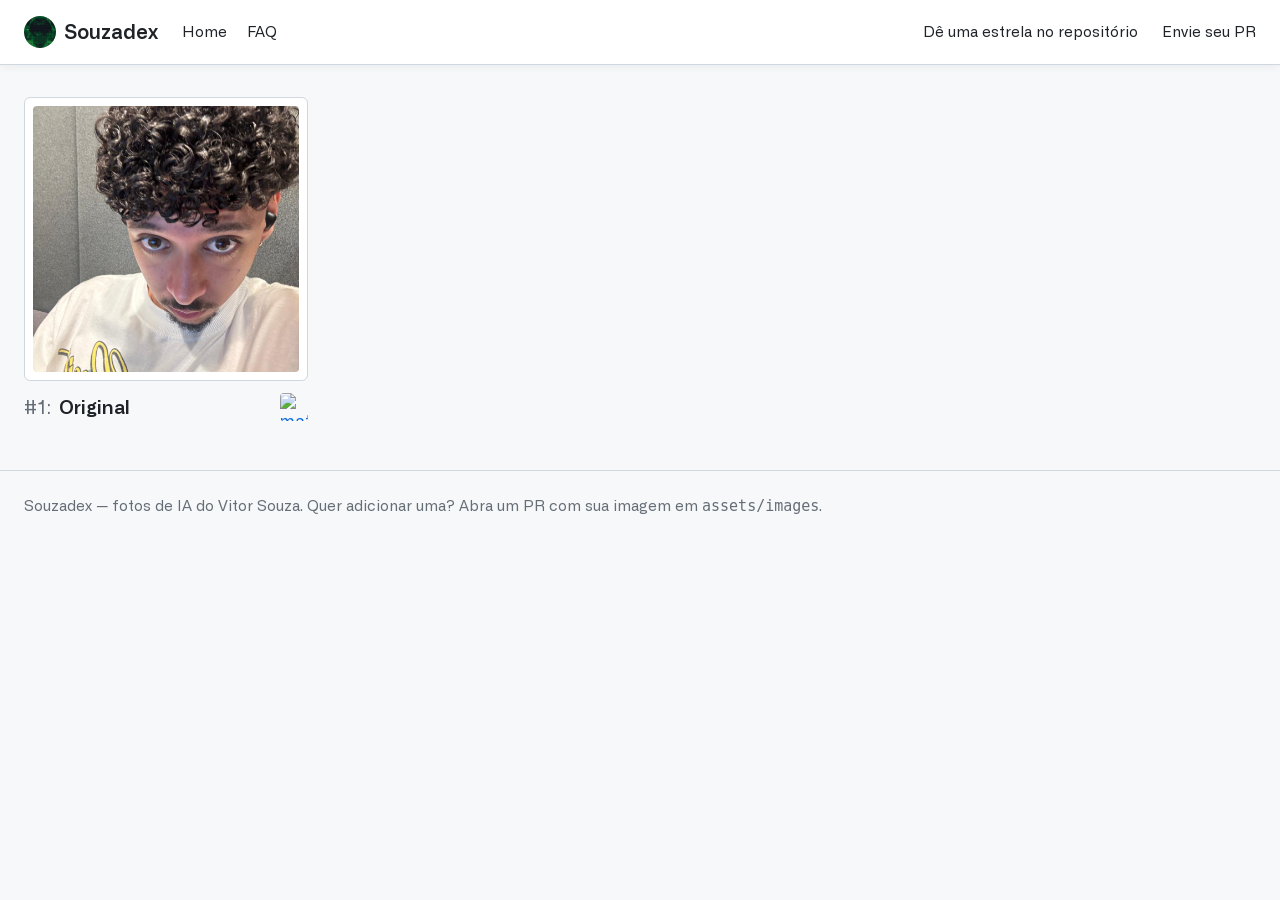
==== index.html @ 8e00444f "feat: add initial implementation of Souzadex gallery with FAQ and image detail pages" ====
<!DOCTYPE html>
<html lang="pt-BR">

<head>
  <meta charset="utf-8">
  <meta name="viewport" content="width=device-width, initial-scale=1">
  <title>Souzadex</title>
  <meta name="description" content="Souzadex — galeria de fotos de IA do Vitor Souza, mantida pela comunidade.">
  <link rel="stylesheet" href="styles/style.css">
</head>

<body>
  <header class="header">
    <div class="container header-inner">
      <a class="brand" href="./">
        <img class="brand-mark" src="assets/logo.png" alt="Souzadex" width="32" height="32">
        Souzadex
      </a>
      <nav class="header-nav">
        <a href="index.html">Home</a>
        <a href="faq.html">FAQ</a>
      </nav>
      <nav class="header-links">
        <a href="https://github.com/matheusaudibert/souzadex" target="_blank" rel="noopener">Dê uma estrela
          no repositório</a>
        <a href="https://github.com/matheusaudibert/souzadex/upload/main/assets/images" target="_blank"
          rel="noopener">Envie seu PR</a>
      </nav>
    </div>
  </header>

  <main class="container">
    <div class="grid" id="grid"></div>
  </main>

  <footer class="footer">
    <div class="container">
      <p>Souzadex &mdash; fotos de IA do Vitor Souza. Quer adicionar uma? Abra um PR com sua imagem em
        <code>assets/images</code>.
      </p>
    </div>
  </footer>

  <script src="souzas.js"></script>
  <script src="scripts/script.js"></script>
</body>

</html>
---- styles/style.css ----
@font-face {
  font-family: "Alliance No.1";
  src: url("../assets/fonts/AllianceNo1-Regular.woff2") format("woff2");
  font-weight: 400;
  font-style: normal;
  font-display: swap;
}

@font-face {
  font-family: "Alliance No.1";
  src: url("../assets/fonts/AllianceNo1-Medium.woff2") format("woff2");
  font-weight: 500;
  font-style: normal;
  font-display: swap;
}

@font-face {
  font-family: "Alliance No.1";
  src: url("../assets/fonts/AllianceNo1-SemiBold.woff2") format("woff2");
  font-weight: 600;
  font-style: normal;
  font-display: swap;
}

@font-face {
  font-family: "Alliance No.1";
  src: url("../assets/fonts/AllianceNo1-Bold.woff2") format("woff2");
  font-weight: 700;
  font-style: normal;
  font-display: swap;
}

:root {
  --bg: #f6f8fa;
  --card-bg: #ffffff;
  --border: #d0d7de;
  --text: #1f2328;
  --text-muted: #656d76;
  --link: #0969da;
  --radius: 6px;
}

* {
  box-sizing: border-box;
  margin: 0;
  padding: 0;
}

html {
  overflow-y: scroll;
}

body {
  font-family: "Alliance No.1", -apple-system, BlinkMacSystemFont, "Segoe UI", "Noto Sans", Helvetica, Arial, sans-serif;
  background: var(--bg);
  color: var(--text);
  font-size: 17px;
  line-height: 1.5;
}

a {
  color: var(--link);
  text-decoration: none;
}

a:hover {
  text-decoration: underline;
}

.container {
  max-width: 1600px;
  margin: 0 auto;
  padding: 0 24px;
}

@media (max-width: 640px) {
  .container {
    padding: 0 8px;
  }
}

/* Header */
.header {
  position: sticky;
  top: 0;
  z-index: 10;
  background: var(--card-bg);
  border-bottom: 1px solid var(--border);
  box-shadow: 0 2px 8px rgba(31, 35, 40, 0.06);
  margin-bottom: 32px;
}

.header-inner {
  display: flex;
  align-items: center;
  gap: 16px;
  padding-top: 16px;
  padding-bottom: 16px;
}

.brand {
  display: flex;
  align-items: center;
  gap: 8px;
  font-size: 20px;
  font-weight: 600;
  color: var(--text);
}

.brand:hover {
  text-decoration: none;
}

.brand-mark {
  display: block;
  width: 32px;
  height: 32px;
  border-radius: 50%;
  object-fit: cover;
}

.header-nav {
  display: flex;
  align-items: center;
  gap: 20px;
  margin-left: 8px;
  font-size: 15px;
}

.header-nav a {
  color: var(--text);
}

.header-links {
  display: flex;
  align-items: center;
  gap: 24px;
  margin-left: auto;
  font-size: 15px;
}

.header-links a {
  color: var(--text);
}

/* Grid */
.grid {
  display: grid;
  grid-template-columns: repeat(4, 1fr);
  gap: 32px;
  padding-bottom: 48px;
}

@media (max-width: 1024px) {
  .grid {
    grid-template-columns: repeat(3, 1fr);
  }
}

@media (max-width: 768px) {
  .grid {
    grid-template-columns: repeat(2, 1fr);
  }
}

@media (max-width: 480px) {
  .grid {
    grid-template-columns: 1fr;
  }
}

/* Card */
.card-image {
  display: block;
  padding: 8px;
  margin-bottom: 12px;
  background: var(--card-bg);
  border: 1px solid var(--border);
  border-radius: var(--radius);
  transition: box-shadow 0.15s ease, transform 0.15s ease;
}

.card-image:hover {
  box-shadow: 0 3px 12px rgba(31, 35, 40, 0.15);
  transform: translateY(-2px);
}

.card-image img {
  display: block;
  width: 100%;
  aspect-ratio: 1;
  object-fit: cover;
  border-radius: calc(var(--radius) - 2px);
}

.card-info {
  display: flex;
  align-items: center;
  justify-content: space-between;
  gap: 8px;
}

.card-title {
  font-size: 19px;
  font-weight: 600;
}

.card-title a {
  color: var(--text);
}

.card-number {
  color: var(--text-muted);
  font-weight: 400;
  padding-right: 4px;
}

.card-authors {
  display: flex;
  flex-wrap: nowrap;
  gap: 4px;
}

.card-authors img {
  display: block;
  border-radius: 4px;
}

/* Detail page */
.back-link {
  font-size: 15px;
  margin-left: auto;
  color: var(--text-muted);
}

.detail-container {
  display: flex;
  justify-content: center;
  padding-bottom: 48px;
}

.card-detail {
  width: 100%;
  max-width: 640px;
}

.card-detail .card-image:hover {
  transform: none;
}

.card-detail .card-title {
  font-size: 26px;
}

/* FAQ */
.faq {
  max-width: 760px;
  padding-bottom: 64px;
}

.faq-title {
  font-size: 44px;
  font-weight: 700;
  margin-bottom: 8px;
}

.faq-subtitle {
  font-size: 18px;
  color: var(--text-muted);
  margin-bottom: 48px;
}

.faq-item {
  margin-bottom: 40px;
}

.faq-item h2 {
  font-size: 22px;
  font-weight: 600;
  margin-bottom: 8px;
}

.faq-item hr {
  border: 0;
  border-top: 1px solid var(--border);
  margin-bottom: 16px;
}

.faq-item p {
  margin-bottom: 12px;
}

.faq-item ul {
  padding-left: 24px;
}

.faq-item li {
  margin-bottom: 6px;
}

/* Empty state */
.empty {
  padding: 48px 0;
  text-align: center;
  color: var(--text-muted);
}

/* Footer */
.footer {
  color: var(--text-muted);
  font-size: 15px;
}

.footer .container {
  border-top: 1px solid var(--border);
  padding-top: 24px;
  padding-bottom: 24px;
}
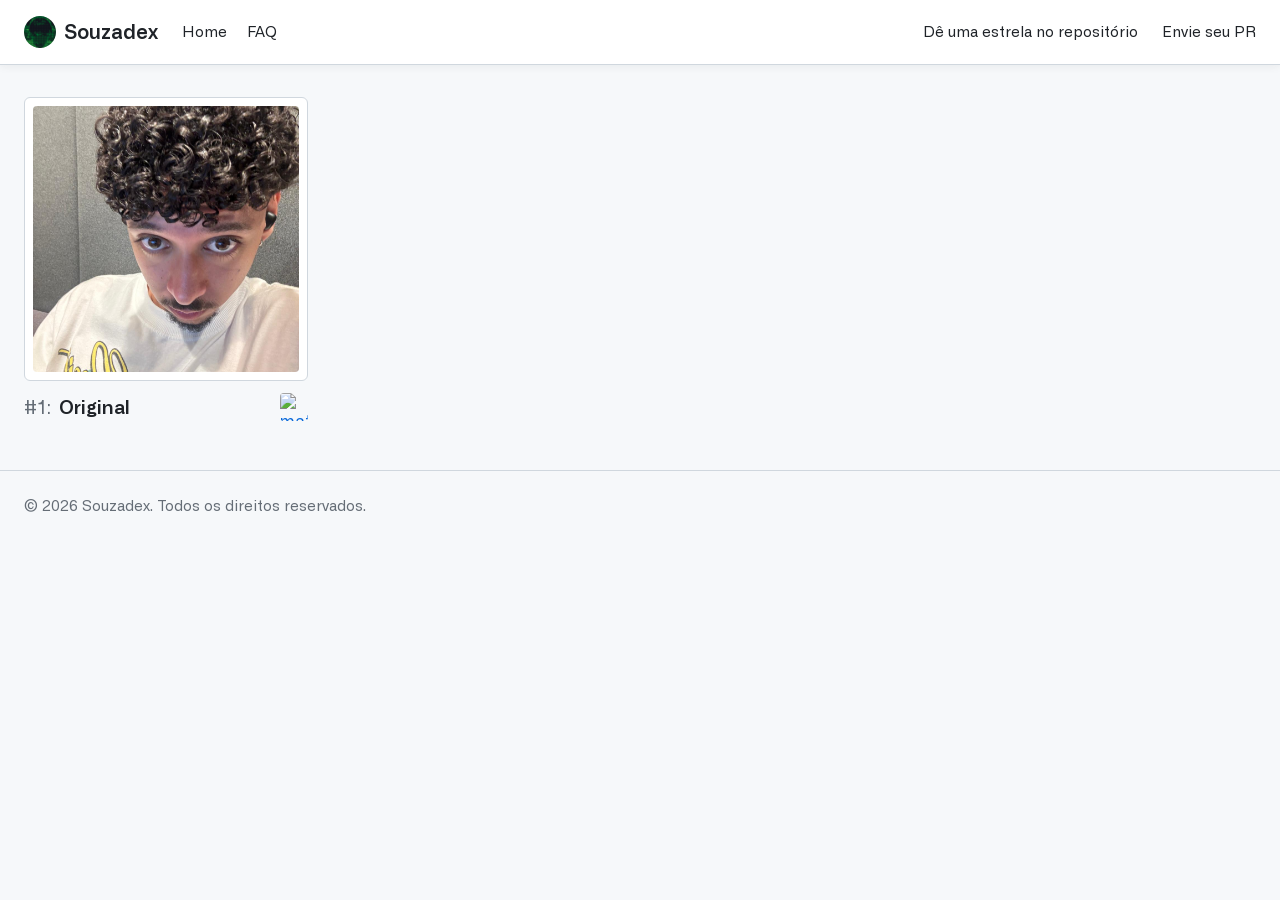
==== commit e85a3254: "fix: update meta description for consistency across HTML files" ====
--- a/index.html
+++ b/index.html
@@ -5,7 +5,8 @@
   <meta charset="utf-8">
   <meta name="viewport" content="width=device-width, initial-scale=1">
   <title>Souzadex</title>
-  <meta name="description" content="Souzadex — galeria de fotos de IA do Vitor Souza, mantida pela comunidade.">
+  <meta name="description" content="Souzadex, a galeria de fotos de IA do Vitor Souza">
+  <link rel="icon" href="assets/icon.ico" type="image/x-icon">
   <link rel="stylesheet" href="styles/style.css">
 </head>
 
@@ -13,7 +14,7 @@
   <header class="header">
     <div class="container header-inner">
       <a class="brand" href="./">
-        <img class="brand-mark" src="assets/logo.png" alt="Souzadex" width="32" height="32">
+        <img class="brand-mark" src="assets/logo.png" alt="Souzadex" width="42" height="42">
         Souzadex
       </a>
       <nav class="header-nav">
@@ -35,9 +36,7 @@
 
   <footer class="footer">
     <div class="container">
-      <p>Souzadex &mdash; fotos de IA do Vitor Souza. Quer adicionar uma? Abra um PR com sua imagem em
-        <code>assets/images</code>.
-      </p>
+      <p>© 2026 Souzadex. Todos os direitos reservados.</p>
     </div>
   </footer>
 
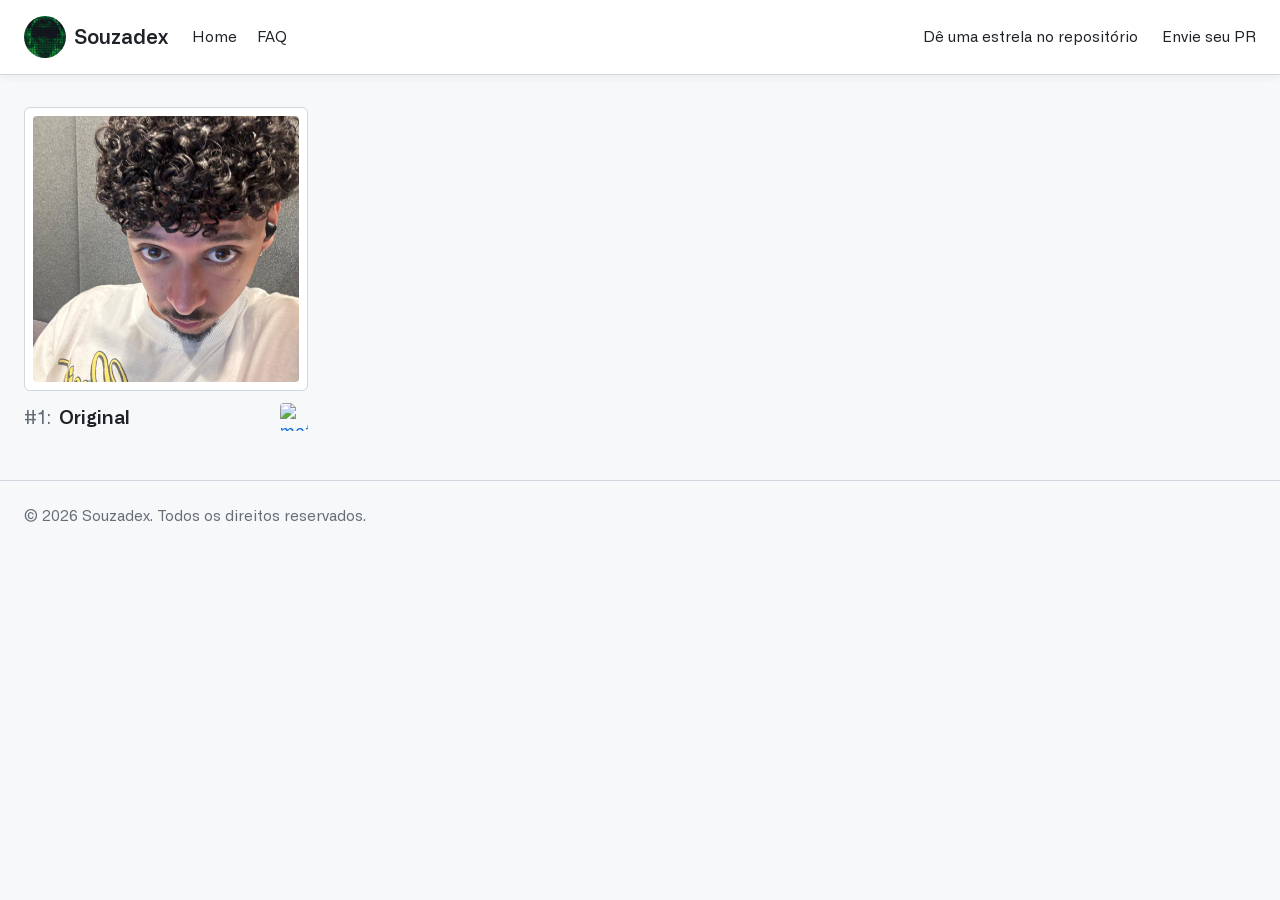
==== commit bedd6ee3: "feat: add responsive menu toggle functionality" ====
--- a/index.html
+++ b/index.html
@@ -21,10 +21,15 @@
         <a href="index.html">Home</a>
         <a href="faq.html">FAQ</a>
       </nav>
+      <button class="menu-toggle" type="button" aria-label="Abrir menu" aria-expanded="false">
+        <span></span>
+        <span></span>
+        <span></span>
+      </button>
       <nav class="header-links">
         <a href="https://github.com/matheusaudibert/souzadex" target="_blank" rel="noopener">Dê uma estrela
           no repositório</a>
-        <a href="https://github.com/matheusaudibert/souzadex/upload/main/assets/images" target="_blank"
+        <a href="https://github.com/matheusaudibert/souzadex/blob/main/CONTRIBUTING.md" target="_blank"
           rel="noopener">Envie seu PR</a>
       </nav>
     </div>
@@ -42,6 +47,7 @@
 
   <script src="souzas.js"></script>
   <script src="scripts/script.js"></script>
+  <script src="scripts/menu.js"></script>
 </body>
 
 </html>
--- a/styles/style.css
+++ b/styles/style.css
@@ -113,8 +113,8 @@
 
 .brand-mark {
   display: block;
-  width: 32px;
-  height: 32px;
+  width: 42px;
+  height: 42px;
   border-radius: 50%;
   object-fit: cover;
 }
@@ -141,6 +141,76 @@
 
 .header-links a {
   color: var(--text);
+}
+
+.menu-toggle {
+  display: none;
+  flex-direction: column;
+  justify-content: center;
+  gap: 5px;
+  width: 40px;
+  height: 40px;
+  margin-left: auto;
+  padding: 10px 9px;
+  background: none;
+  border: 1px solid var(--border);
+  border-radius: var(--radius);
+  cursor: pointer;
+}
+
+.menu-toggle span {
+  display: block;
+  width: 100%;
+  height: 2px;
+  background: var(--text);
+  border-radius: 1px;
+  transition: transform 0.2s ease, opacity 0.2s ease;
+}
+
+@media (max-width: 768px) {
+  .menu-toggle {
+    display: flex;
+  }
+
+  .menu-open .menu-toggle span:nth-child(1) {
+    transform: translateY(7px) rotate(45deg);
+  }
+
+  .menu-open .menu-toggle span:nth-child(2) {
+    opacity: 0;
+  }
+
+  .menu-open .menu-toggle span:nth-child(3) {
+    transform: translateY(-7px) rotate(-45deg);
+  }
+
+  .header-links {
+    display: none;
+    position: absolute;
+    top: 100%;
+    left: 0;
+    right: 0;
+    flex-direction: column;
+    align-items: stretch;
+    gap: 0;
+    margin: 0;
+    padding: 4px 24px;
+    background: var(--card-bg);
+    border-bottom: 1px solid var(--border);
+    box-shadow: 0 8px 16px rgba(31, 35, 40, 0.1);
+  }
+
+  .menu-open .header-links {
+    display: flex;
+  }
+
+  .header-links a {
+    padding: 12px 0;
+  }
+
+  .header-links a + a {
+    border-top: 1px solid var(--border);
+  }
 }
 
 /* Grid */
@@ -315,4 +385,16 @@
   border-top: 1px solid var(--border);
   padding-top: 24px;
   padding-bottom: 24px;
+}
+
+@media (max-width: 768px) {
+  .footer {
+    text-align: center;
+  }
+}
+
+@media (max-width: 640px) {
+  .header-links {
+    padding: 4px 8px;
+  }
 }
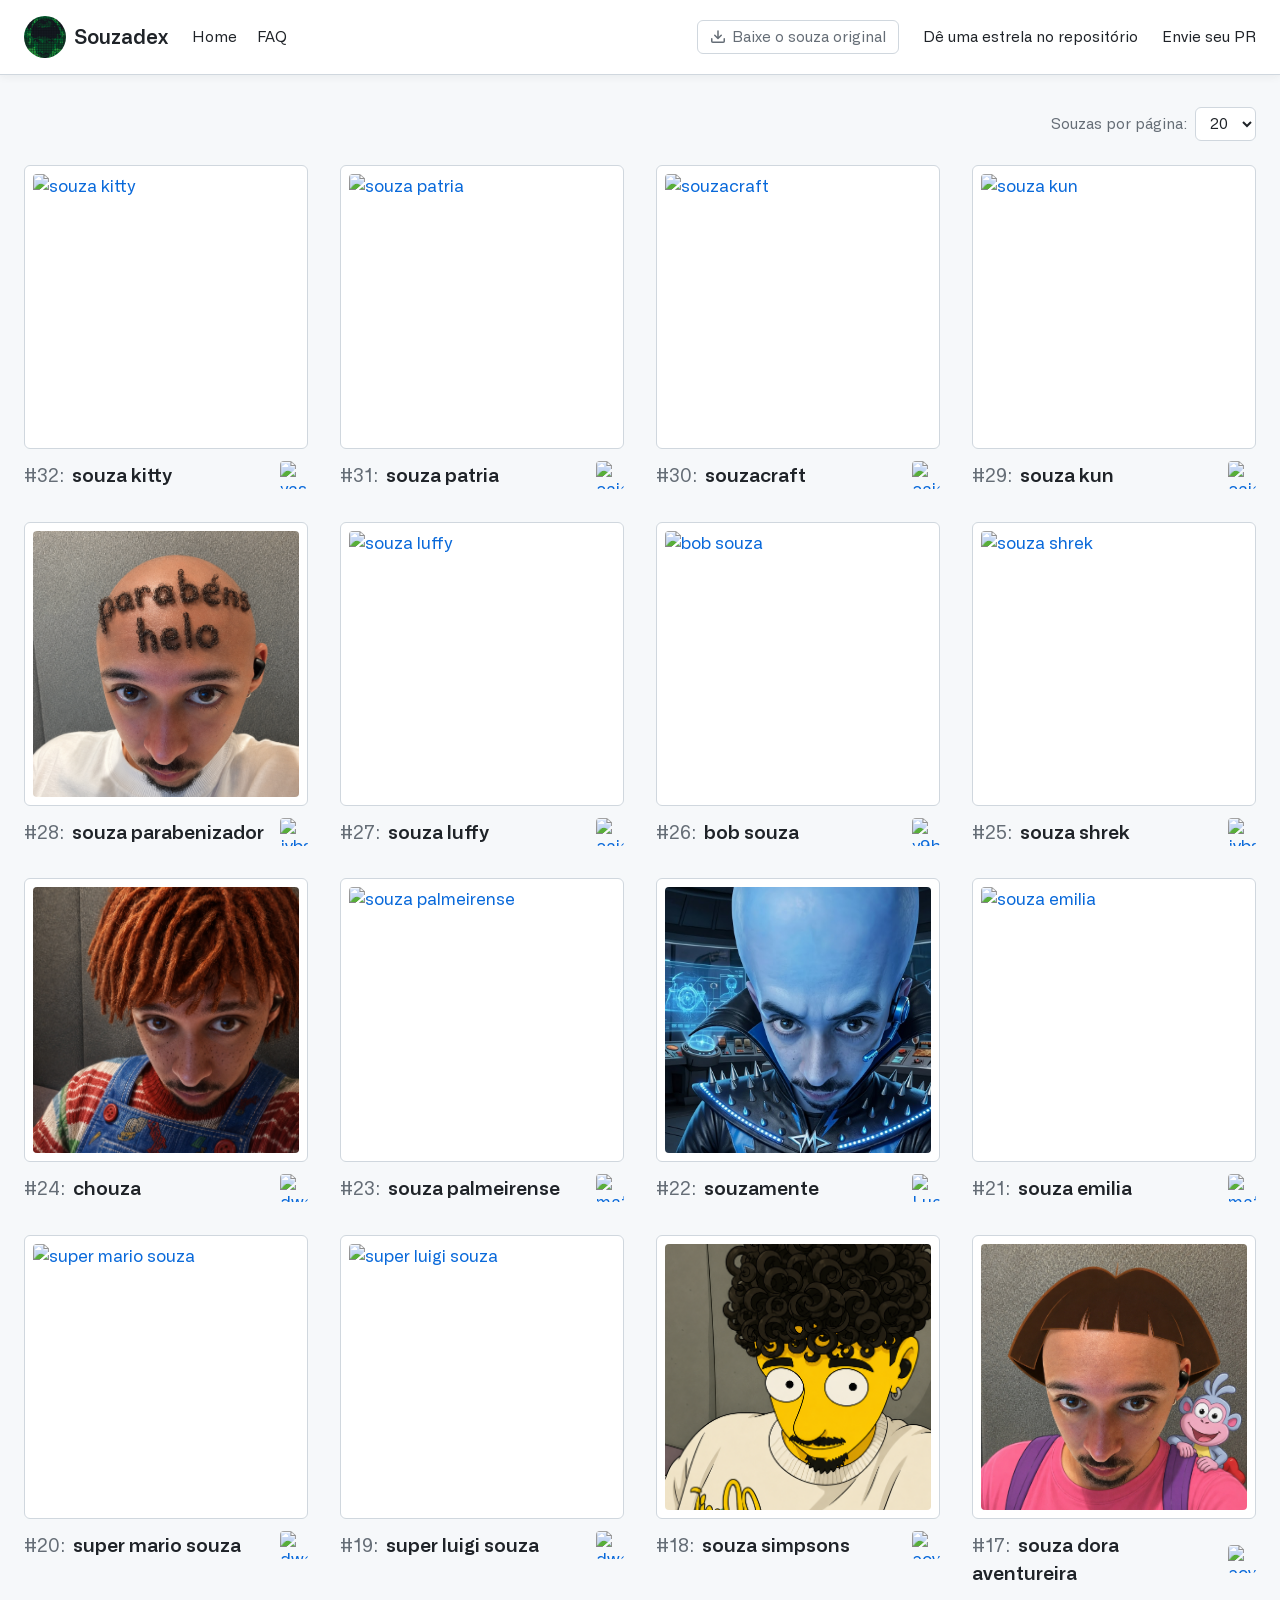
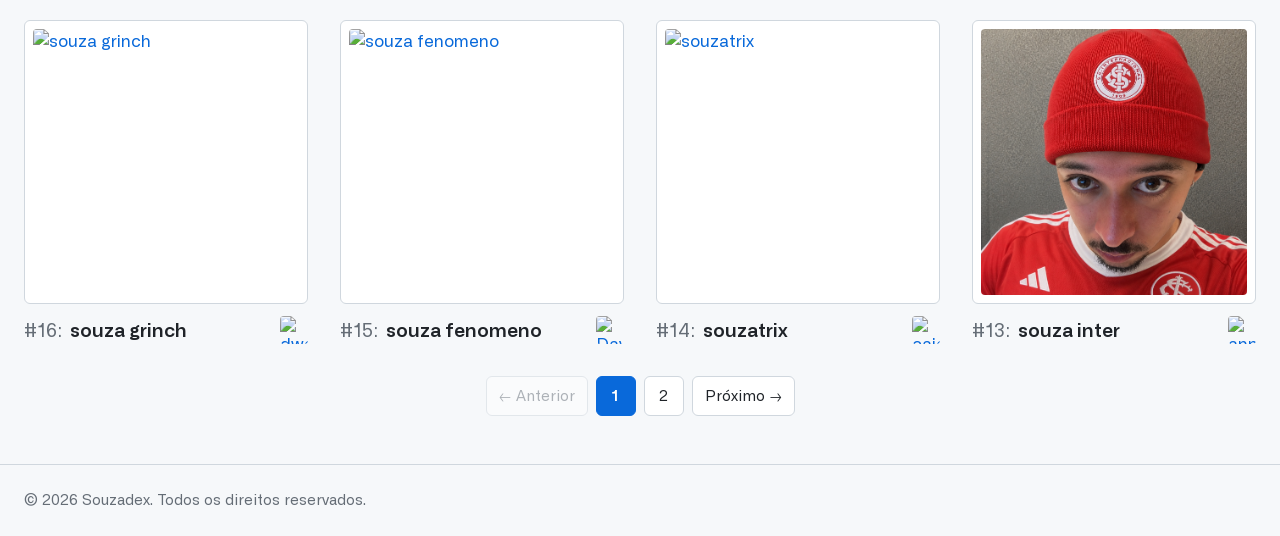
==== commit 5257b1b6: "Merge pull request #39 from eovinicius/feature/adiciona-paginacao feat: adiciona paginação e control" ====
--- a/index.html
+++ b/index.html
@@ -5,7 +5,18 @@
   <meta charset="utf-8">
   <meta name="viewport" content="width=device-width, initial-scale=1">
   <title>Souzadex</title>
-  <meta name="description" content="Souzadex, a galeria de fotos de IA do Vitor Souza">
+  <meta name="description" content="Galeria de fotos de IA do @souzaa.dev">
+  <meta property="og:type" content="website">
+  <meta property="og:title" content="Souzadex">
+  <meta property="og:description" content="Galeria de fotos de IA do @souzaa.dev">
+  <meta property="og:url" content="https://souzadex.vercel.app/">
+  <meta property="og:image" content="https://souzadex.vercel.app/assets/preview.png">
+  <meta property="og:image:width" content="968">
+  <meta property="og:image:height" content="443">
+  <meta name="twitter:card" content="summary_large_image">
+  <meta name="twitter:title" content="Souzadex">
+  <meta name="twitter:description" content="Galeria de fotos de IA do @souzaa.dev">
+  <meta name="twitter:image" content="https://souzadex.vercel.app/assets/preview.png">
   <link rel="icon" href="assets/icon.ico" type="image/x-icon">
   <link rel="stylesheet" href="styles/style.css">
 </head>
@@ -18,7 +29,7 @@
         Souzadex
       </a>
       <nav class="header-nav">
-        <a href="index.html">Home</a>
+        <a href="./">Home</a>
         <a href="faq.html">FAQ</a>
       </nav>
       <button class="menu-toggle" type="button" aria-label="Abrir menu" aria-expanded="false">
@@ -27,16 +38,30 @@
         <span></span>
       </button>
       <nav class="header-links">
+        <a class="download-original" href="assets/images/original.jpeg" download>
+          <svg width="16" height="16" viewBox="0 0 16 16" fill="currentColor" aria-hidden="true">
+            <path d="M2.75 14A1.75 1.75 0 0 1 1 12.25v-2.5a.75.75 0 0 1 1.5 0v2.5c0 .138.112.25.25.25h10.5a.25.25 0 0 0 .25-.25v-2.5a.75.75 0 0 1 1.5 0v2.5A1.75 1.75 0 0 1 13.25 14Z"/>
+            <path d="M7.25 7.689V2a.75.75 0 0 1 1.5 0v5.689l1.97-1.969a.749.749 0 1 1 1.06 1.06l-3.25 3.25a.749.749 0 0 1-1.06 0L4.22 6.78a.749.749 0 1 1 1.06-1.06l1.97 1.969Z"/>
+          </svg>
+          Baixe o souza original
+        </a>
         <a href="https://github.com/matheusaudibert/souzadex" target="_blank" rel="noopener">Dê uma estrela
           no repositório</a>
-        <a href="https://github.com/matheusaudibert/souzadex/blob/main/CONTRIBUTING.md" target="_blank"
-          rel="noopener">Envie seu PR</a>
+        <a href="https://github.com/matheusaudibert/souzadex/blob/main/CONTRIBUTING.md#enviando-um-souza"
+          target="_blank" rel="noopener">Envie seu PR</a>
       </nav>
     </div>
   </header>
 
   <main class="container">
+    <div class="toolbar">
+      <label class="page-size-control">
+        <span>Souzas por página:</span>
+        <select id="page-size" aria-label="Souzas por página"></select>
+      </label>
+    </div>
     <div class="grid" id="grid"></div>
+    <nav class="pagination" id="pagination" aria-label="Paginação"></nav>
   </main>
 
   <footer class="footer">
@@ -50,4 +75,4 @@
   <script src="scripts/menu.js"></script>
 </body>
 
-</html>+</html>
--- a/styles/style.css
+++ b/styles/style.css
@@ -141,6 +141,27 @@
 
 .header-links a {
   color: var(--text);
+}
+
+.download-original {
+  display: inline-flex;
+  align-items: center;
+  gap: 6px;
+  padding: 5px 12px;
+  color: var(--text-muted);
+  border: 1px solid var(--border);
+  border-radius: var(--radius);
+  transition: color 0.15s ease, border-color 0.15s ease;
+}
+
+.header-links a.download-original {
+  color: var(--text-muted);
+}
+
+.download-original:hover {
+  color: var(--link);
+  border-color: var(--link);
+  text-decoration: none;
 }
 
 .menu-toggle {
@@ -211,6 +232,12 @@
   .header-links a + a {
     border-top: 1px solid var(--border);
   }
+
+  .header-links a.download-original {
+    color: var(--text);
+    border: 0;
+    border-radius: 0;
+  }
 }
 
 /* Grid */
@@ -218,7 +245,7 @@
   display: grid;
   grid-template-columns: repeat(4, 1fr);
   gap: 32px;
-  padding-bottom: 48px;
+  padding-bottom: 32px;
 }
 
 @media (max-width: 1024px) {
@@ -237,6 +264,95 @@
   .grid {
     grid-template-columns: 1fr;
   }
+}
+
+/* Toolbar */
+.toolbar {
+  display: flex;
+  justify-content: flex-end;
+  margin-bottom: 24px;
+}
+
+.page-size-control {
+  display: inline-flex;
+  align-items: center;
+  gap: 8px;
+  font-size: 15px;
+  color: var(--text-muted);
+}
+
+.page-size-control select {
+  font-family: inherit;
+  font-size: 15px;
+  color: var(--text);
+  background: var(--card-bg);
+  border: 1px solid var(--border);
+  border-radius: var(--radius);
+  padding: 6px 10px;
+  cursor: pointer;
+}
+
+.page-size-control select:hover {
+  border-color: var(--text-muted);
+}
+
+/* Pagination */
+.pagination {
+  display: flex;
+  flex-wrap: wrap;
+  align-items: center;
+  justify-content: center;
+  gap: 8px;
+  padding-bottom: 48px;
+}
+
+.pagination:empty {
+  display: none;
+}
+
+.page-link,
+.page-current,
+.page-disabled,
+.page-ellipsis {
+  display: inline-flex;
+  align-items: center;
+  justify-content: center;
+  min-width: 40px;
+  height: 40px;
+  padding: 0 12px;
+  border-radius: var(--radius);
+  font-size: 15px;
+}
+
+.page-link {
+  color: var(--text);
+  background: var(--card-bg);
+  border: 1px solid var(--border);
+  transition: box-shadow 0.15s ease, border-color 0.15s ease;
+}
+
+.page-link:hover {
+  text-decoration: none;
+  border-color: var(--text-muted);
+  box-shadow: 0 2px 8px rgba(31, 35, 40, 0.08);
+}
+
+.page-current {
+  color: #fff;
+  background: var(--link);
+  border: 1px solid var(--link);
+  font-weight: 600;
+}
+
+.page-disabled {
+  color: var(--text-muted);
+  background: var(--card-bg);
+  border: 1px solid var(--border);
+  opacity: 0.5;
+}
+
+.page-ellipsis {
+  color: var(--text-muted);
 }
 
 /* Card */
@@ -296,6 +412,30 @@
   border-radius: 4px;
 }
 
+.card-actions {
+  display: flex;
+  align-items: center;
+  gap: 8px;
+}
+
+.card-download {
+  display: flex;
+  align-items: center;
+  justify-content: center;
+  width: 36px;
+  height: 36px;
+  color: var(--text-muted);
+  background: var(--card-bg);
+  border: 1px solid var(--border);
+  border-radius: var(--radius);
+  transition: color 0.15s ease, border-color 0.15s ease;
+}
+
+.card-download:hover {
+  color: var(--link);
+  border-color: var(--link);
+}
+
 /* Detail page */
 .back-link {
   font-size: 15px;
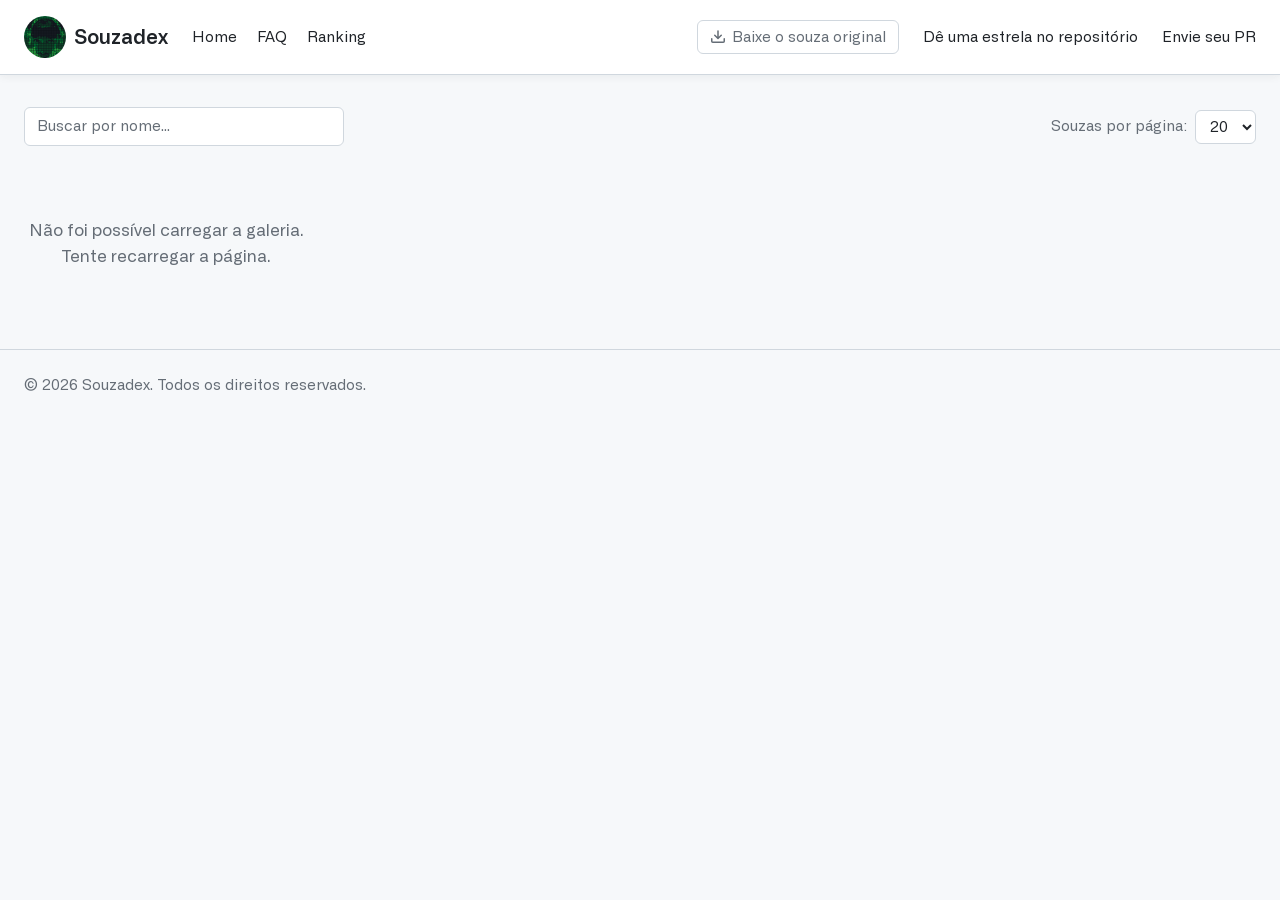
==== commit e41ff5d7: "Merge pull request #48 from eovinicius/feature/adiciona-busca-por-nome feat: adiciona busca por nome" ====
--- a/index.html
+++ b/index.html
@@ -31,6 +31,7 @@
       <nav class="header-nav">
         <a href="./">Home</a>
         <a href="faq.html">FAQ</a>
+        <a href="ranking.html">Ranking</a>
       </nav>
       <button class="menu-toggle" type="button" aria-label="Abrir menu" aria-expanded="false">
         <span></span>
@@ -38,7 +39,7 @@
         <span></span>
       </button>
       <nav class="header-links">
-        <a class="download-original" href="assets/images/original.jpeg" download>
+        <a class="download-original" href="https://raw.githubusercontent.com/matheusaudibert/souzadex/main/assets/images/original.jpeg">
           <svg width="16" height="16" viewBox="0 0 16 16" fill="currentColor" aria-hidden="true">
             <path d="M2.75 14A1.75 1.75 0 0 1 1 12.25v-2.5a.75.75 0 0 1 1.5 0v2.5c0 .138.112.25.25.25h10.5a.25.25 0 0 0 .25-.25v-2.5a.75.75 0 0 1 1.5 0v2.5A1.75 1.75 0 0 1 13.25 14Z"/>
             <path d="M7.25 7.689V2a.75.75 0 0 1 1.5 0v5.689l1.97-1.969a.749.749 0 1 1 1.06 1.06l-3.25 3.25a.749.749 0 0 1-1.06 0L4.22 6.78a.749.749 0 1 1 1.06-1.06l1.97 1.969Z"/>
@@ -55,6 +56,10 @@
 
   <main class="container">
     <div class="toolbar">
+      <div class="search-control">
+        <input id="search" type="search" placeholder="Buscar por nome…"
+          aria-label="Buscar Souza por nome" autocomplete="off" spellcheck="false">
+      </div>
       <label class="page-size-control">
         <span>Souzas por página:</span>
         <select id="page-size" aria-label="Souzas por página"></select>
@@ -70,7 +75,6 @@
     </div>
   </footer>
 
-  <script src="souzas.js"></script>
   <script src="scripts/script.js"></script>
   <script src="scripts/menu.js"></script>
 </body>
--- a/styles/style.css
+++ b/styles/style.css
@@ -264,13 +264,52 @@
   .grid {
     grid-template-columns: 1fr;
   }
+
+  .search-control {
+    flex-basis: 100%;
+    max-width: none;
+  }
 }
 
 /* Toolbar */
 .toolbar {
   display: flex;
-  justify-content: flex-end;
+  flex-wrap: wrap;
+  align-items: center;
+  justify-content: space-between;
+  gap: 16px;
   margin-bottom: 24px;
+}
+
+.search-control {
+  flex: 1 1 240px;
+  max-width: 320px;
+}
+
+.search-control input[type="search"] {
+  width: 100%;
+  font-family: inherit;
+  font-size: 15px;
+  color: var(--text);
+  background: var(--card-bg);
+  border: 1px solid var(--border);
+  border-radius: var(--radius);
+  padding: 8px 12px;
+  transition: border-color 0.15s ease, box-shadow 0.15s ease;
+}
+
+.search-control input[type="search"]::placeholder {
+  color: var(--text-muted);
+}
+
+.search-control input[type="search"]:hover {
+  border-color: var(--text-muted);
+}
+
+.search-control input[type="search"]:focus {
+  outline: none;
+  border-color: var(--link);
+  box-shadow: 0 0 0 3px rgba(9, 105, 218, 0.15);
 }
 
 .page-size-control {
@@ -508,6 +547,73 @@
   margin-bottom: 6px;
 }
 
+/* Ranking */
+.ranking {
+  max-width: 760px;
+  padding-bottom: 64px;
+}
+
+.ranking-title {
+  font-size: 44px;
+  font-weight: 700;
+  margin-bottom: 8px;
+}
+
+.ranking-subtitle {
+  font-size: 18px;
+  color: var(--text-muted);
+  margin-bottom: 48px;
+}
+
+.ranking-list {
+  display: flex;
+  flex-direction: column;
+  gap: 8px;
+}
+
+.ranking-item {
+  display: flex;
+  align-items: center;
+  gap: 16px;
+  padding: 16px 20px;
+  background: var(--card-bg);
+  border: 1px solid var(--border);
+  border-radius: var(--radius);
+}
+
+.ranking-position {
+  font-size: 17px;
+  font-weight: 700;
+  color: var(--text-muted);
+  min-width: 24px;
+  text-align: right;
+}
+
+.ranking-item--gold .ranking-position   { color: #bf8700; }
+.ranking-item--silver .ranking-position { color: #57606a; }
+.ranking-item--bronze .ranking-position { color: #953800; }
+
+.ranking-avatar {
+  width: 48px;
+  height: 48px;
+  border-radius: 50%;
+  object-fit: cover;
+  flex-shrink: 0;
+}
+
+.ranking-name {
+  flex: 1;
+  font-size: 17px;
+  font-weight: 600;
+  color: var(--text);
+}
+
+.ranking-count {
+  font-size: 15px;
+  color: var(--text-muted);
+  white-space: nowrap;
+}
+
 /* Empty state */
 .empty {
   padding: 48px 0;
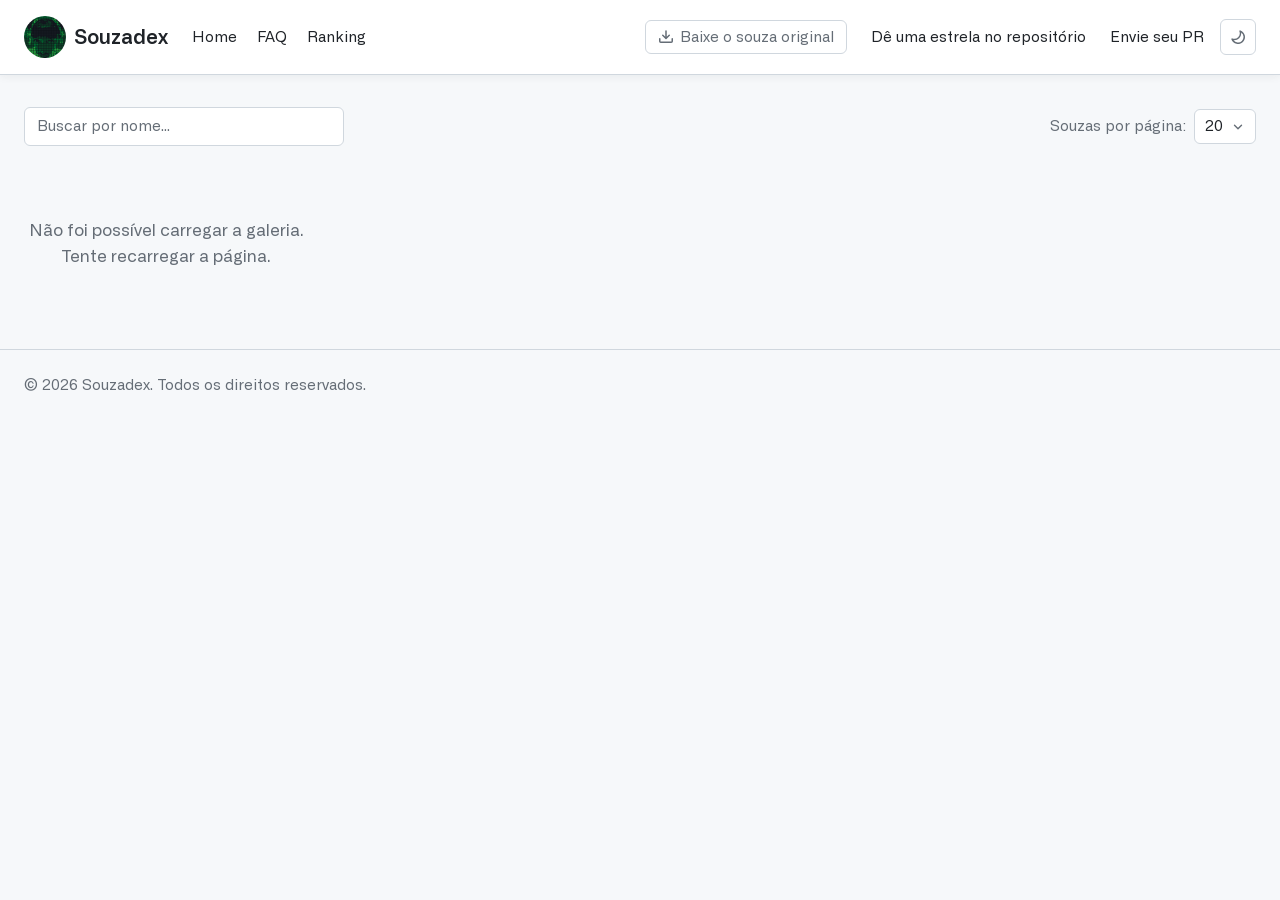
==== commit 48b07e67: "style: substitui select de itens por página por dropdown" ====
--- a/index.html
+++ b/index.html
@@ -19,6 +19,7 @@
   <meta name="twitter:image" content="https://souzadex.vercel.app/assets/preview.png">
   <link rel="icon" href="assets/icon.ico" type="image/x-icon">
   <link rel="stylesheet" href="styles/style.css">
+  <script src="scripts/theme.js"></script>
 </head>
 
 <body>
@@ -51,6 +52,14 @@
         <a href="https://github.com/matheusaudibert/souzadex/blob/main/CONTRIBUTING.md#enviando-um-souza"
           target="_blank" rel="noopener">Envie seu PR</a>
       </nav>
+      <button class="theme-toggle" type="button" aria-label="Alternar tema">
+        <svg class="icon-moon" width="16" height="16" viewBox="0 0 16 16" fill="currentColor" aria-hidden="true">
+          <path d="M9.598 1.591a.749.749 0 0 1 .785-.175 7.001 7.001 0 1 1-8.967 8.967.75.75 0 0 1 .961-.96 5.5 5.5 0 0 0 7.046-7.046.75.75 0 0 1 .175-.786Zm1.616 1.945a7 7 0 0 1-7.678 7.678 5.499 5.499 0 1 0 7.678-7.678Z"/>
+        </svg>
+        <svg class="icon-sun" width="16" height="16" viewBox="0 0 16 16" fill="currentColor" aria-hidden="true">
+          <path d="M8 12a4 4 0 1 1 0-8 4 4 0 0 1 0 8Zm0-1.5a2.5 2.5 0 1 0 0-5 2.5 2.5 0 0 0 0 5Zm5.657-8.157a.75.75 0 0 1 0 1.061l-1.061 1.06a.749.749 0 0 1-1.275-.326.749.749 0 0 1 .215-.734l1.06-1.06a.75.75 0 0 1 1.06 0Zm-9.193 9.193a.75.75 0 0 1 0 1.06l-1.06 1.061a.75.75 0 1 1-1.061-1.06l1.06-1.061a.75.75 0 0 1 1.061 0ZM8 0a.75.75 0 0 1 .75.75v1.5a.75.75 0 0 1-1.5 0V.75A.75.75 0 0 1 8 0ZM3 8a.75.75 0 0 1-.75.75H.75a.75.75 0 0 1 0-1.5h1.5A.75.75 0 0 1 3 8Zm13 0a.75.75 0 0 1-.75.75h-1.5a.75.75 0 0 1 0-1.5h1.5A.75.75 0 0 1 16 8Zm-8 5a.75.75 0 0 1 .75.75v1.5a.75.75 0 0 1-1.5 0v-1.5A.75.75 0 0 1 8 13Zm3.536-1.464a.75.75 0 0 1 1.06 0l1.061 1.06a.75.75 0 0 1-1.06 1.061l-1.061-1.06a.75.75 0 0 1 0-1.061ZM2.343 2.343a.75.75 0 0 1 1.061 0l1.06 1.061a.751.751 0 0 1-.326 1.275.751.751 0 0 1-.734-.215l-1.06-1.06a.75.75 0 0 1 0-1.06Z"/>
+        </svg>
+      </button>
     </div>
   </header>
 
@@ -60,10 +69,22 @@
         <input id="search" type="search" placeholder="Buscar por nome…"
           aria-label="Buscar Souza por nome" autocomplete="off" spellcheck="false">
       </div>
-      <label class="page-size-control">
-        <span>Souzas por página:</span>
-        <select id="page-size" aria-label="Souzas por página"></select>
-      </label>
+      <div class="page-size-control">
+        <span id="page-size-label">Souzas por página:</span>
+        <div class="page-size-select" id="page-size">
+          <button type="button" class="page-size-trigger" id="page-size-trigger"
+            aria-haspopup="listbox" aria-expanded="false"
+            aria-labelledby="page-size-label page-size-value">
+            <span class="page-size-value" id="page-size-value"></span>
+            <svg class="page-size-arrow" viewBox="0 0 16 16" width="14" height="14" aria-hidden="true">
+              <path d="M4 6l4 4 4-4" fill="none" stroke="currentColor" stroke-width="1.6"
+                stroke-linecap="round" stroke-linejoin="round"/>
+            </svg>
+          </button>
+          <ul class="page-size-menu" id="page-size-menu" role="listbox"
+            aria-labelledby="page-size-label" hidden></ul>
+        </div>
+      </div>
     </div>
     <div class="grid" id="grid"></div>
     <nav class="pagination" id="pagination" aria-label="Paginação"></nav>
--- a/styles/style.css
+++ b/styles/style.css
@@ -37,7 +37,28 @@
   --text: #1f2328;
   --text-muted: #656d76;
   --link: #0969da;
+  --focus-ring: rgba(9, 105, 218, 0.15);
   --radius: 6px;
+  color-scheme: light;
+}
+
+:root[data-theme="dark"] {
+  --bg: #0d1117;
+  --card-bg: #161b22;
+  --border: #30363d;
+  --text: #e6edf3;
+  --text-muted: #8b949e;
+  --link: #4493f8;
+  --focus-ring: rgba(68, 147, 248, 0.25);
+  color-scheme: dark;
+}
+
+:root[data-theme="dark"] .header {
+  box-shadow: 0 2px 8px rgba(0, 0, 0, 0.4);
+}
+
+:root[data-theme="dark"] .card-image:hover {
+  box-shadow: 0 3px 12px rgba(0, 0, 0, 0.5);
 }
 
 * {
@@ -177,6 +198,38 @@
   border: 1px solid var(--border);
   border-radius: var(--radius);
   cursor: pointer;
+}
+
+.theme-toggle {
+  display: inline-flex;
+  align-items: center;
+  justify-content: center;
+  flex-shrink: 0;
+  width: 36px;
+  height: 36px;
+  color: var(--text-muted);
+  background: none;
+  border: 1px solid var(--border);
+  border-radius: var(--radius);
+  cursor: pointer;
+  transition: color 0.15s ease, border-color 0.15s ease;
+}
+
+.theme-toggle:hover {
+  color: var(--link);
+  border-color: var(--link);
+}
+
+.theme-toggle .icon-sun {
+  display: none;
+}
+
+:root[data-theme="dark"] .theme-toggle .icon-sun {
+  display: block;
+}
+
+:root[data-theme="dark"] .theme-toggle .icon-moon {
+  display: none;
 }
 
 .menu-toggle span {
@@ -309,7 +362,7 @@
 .search-control input[type="search"]:focus {
   outline: none;
   border-color: var(--link);
-  box-shadow: 0 0 0 3px rgba(9, 105, 218, 0.15);
+  box-shadow: 0 0 0 3px var(--focus-ring);
 }
 
 .page-size-control {
@@ -320,7 +373,14 @@
   color: var(--text-muted);
 }
 
-.page-size-control select {
+.page-size-select {
+  position: relative;
+}
+
+.page-size-trigger {
+  display: inline-flex;
+  align-items: center;
+  gap: 8px;
   font-family: inherit;
   font-size: 15px;
   color: var(--text);
@@ -329,10 +389,64 @@
   border-radius: var(--radius);
   padding: 6px 10px;
   cursor: pointer;
-}
-
-.page-size-control select:hover {
+  transition: border-color 0.15s ease, box-shadow 0.15s ease;
+}
+
+.page-size-trigger:hover {
   border-color: var(--text-muted);
+}
+
+.page-size-trigger:focus-visible {
+  outline: none;
+  border-color: var(--link);
+  box-shadow: 0 0 0 3px var(--focus-ring);
+}
+
+.page-size-arrow {
+  color: var(--text-muted);
+  transition: transform 0.18s ease;
+}
+
+.page-size-select.open .page-size-arrow {
+  transform: rotate(180deg);
+}
+
+.page-size-menu {
+  position: absolute;
+  top: calc(100% + 4px);
+  right: 0;
+  min-width: 100%;
+  margin: 0;
+  padding: 4px;
+  list-style: none;
+  background: var(--card-bg);
+  border: 1px solid var(--border);
+  border-radius: var(--radius);
+  box-shadow: 0 4px 16px rgba(31, 35, 40, 0.12);
+  z-index: 20;
+}
+
+.page-size-menu[hidden] {
+  display: none;
+}
+
+.page-size-menu li {
+  padding: 6px 10px;
+  border-radius: 4px;
+  cursor: pointer;
+  font-size: 15px;
+  color: var(--text);
+}
+
+.page-size-menu li:hover,
+.page-size-menu li:focus {
+  outline: none;
+  background: var(--focus-ring);
+}
+
+.page-size-menu li[aria-selected="true"] {
+  color: var(--link);
+  font-weight: 600;
 }
 
 /* Pagination */
@@ -593,6 +707,10 @@
 .ranking-item--silver .ranking-position { color: #57606a; }
 .ranking-item--bronze .ranking-position { color: #953800; }
 
+:root[data-theme="dark"] .ranking-item--gold .ranking-position   { color: #d29922; }
+:root[data-theme="dark"] .ranking-item--silver .ranking-position { color: #b1bac4; }
+:root[data-theme="dark"] .ranking-item--bronze .ranking-position { color: #db6d28; }
+
 .ranking-avatar {
   width: 48px;
   height: 48px;
